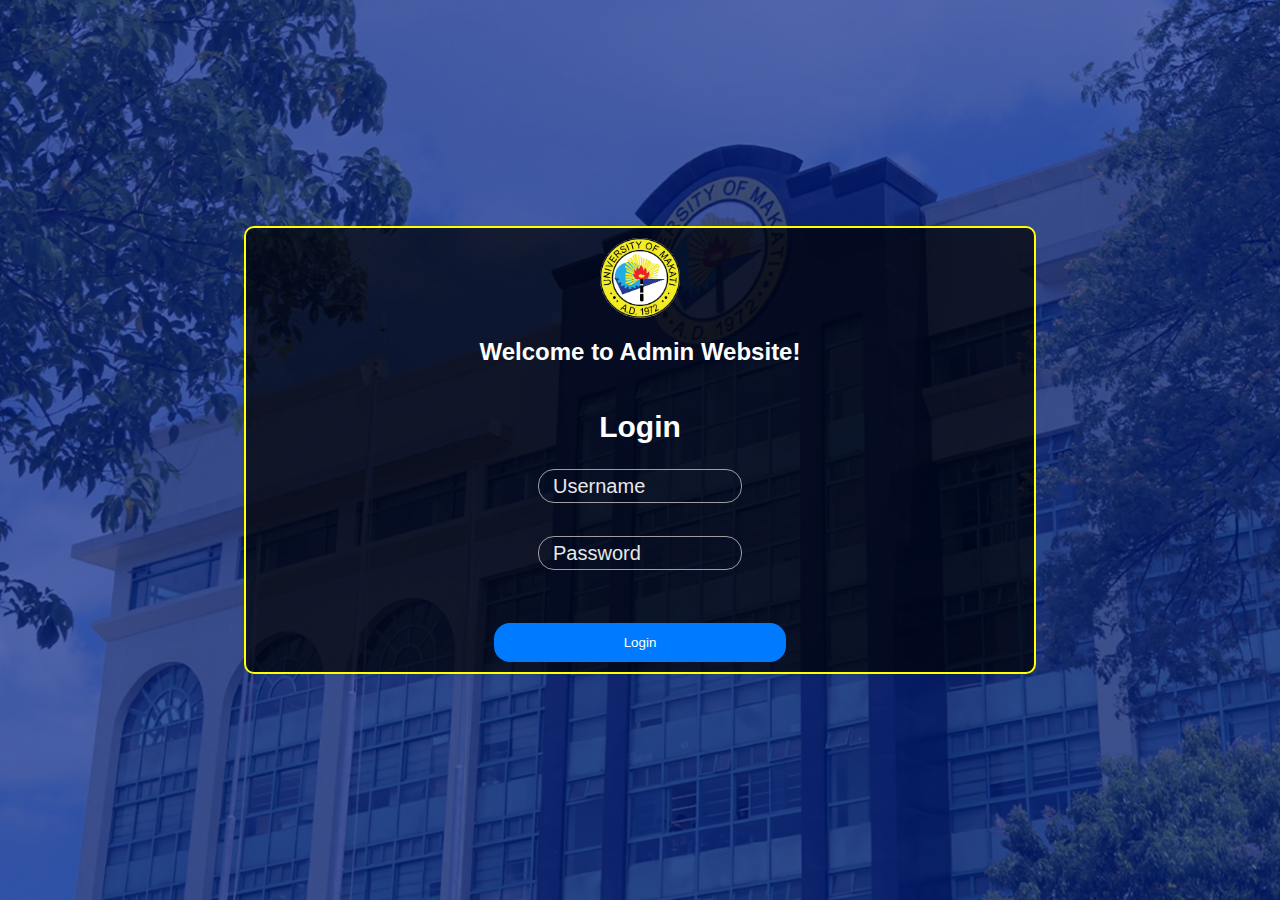
==== index.html @ a2ed8a98 "Add files via upload" ====
<!DOCTYPE html>
<html lang="en">
<head>
    <meta charset="UTF-8">
    <meta name="viewport" content="width=device-width, initial-scale=1.0">
    <title>Document</title>
    <link rel="stylesheet" href="b.css">
</head>
<body>
    <div class="container">
        <img src="Logo.png" alt="Logo">
        <div class="logo"><h2>Welcome to Admin Website!</h2></div>
        <form action="login.php" method="post">
            <div>
                <h2>Login</h2>
                <div class="input-group">
                    <input required type="text" name="username" autocomplete="off" class="input">
                    <label class="user-label">Username</label> <br>
                </div>
                <div class="input-group">
                    <input required type="password" name="password" autocomplete="off" class="password">
                    <label class="user-label">Password</label> <br>
                </div>
            </div>
            <button type="submit">Login</button>
        </form>
    </div>
</body>
</html>
---- b.css ----
body {
    background: url(Bk.png);
    background-repeat: none;
    background-size: cover;
    margin: 0;
    padding: 0;
    font-family: Arial, sans-serif;
    display: flex;
    justify-content: center;
    align-items: center;
    height: 100vh;
}

.container {
    display: flex;
    flex-direction: column;
    justify-content: center;
    align-items: center;
    border: 2px solid yellow;
    width: 60%;
    margin: 0 auto;
    padding: 20px;
    text-align: center;
    background-color: rgba(0, 0, 0, 0.7); 
    border-radius: 10px;
}
h2 {
    color: white;
}
img {
    max-width: 100%;
    height: auto;
    border-radius: 100%;
    height: 5em;
    width: 5em;
}

form {
    display: flex;
    flex-direction: column;
    align-items: center;
    justify-content: center;
    gap: 20px;
    color: white;
    text-align: center;
    font-size: 20px;
    padding: 0 20px;
    width: 100%;
    box-sizing: border-box;
}
.input-group {
    position: relative;
    margin: 20px;
    width: 100%; 
    display: flex;
    flex-direction: column;
    align-items: center; 
}

.input, .password {
    border: solid 1.5px #9e9e9e;
    border-radius: 1rem;
    background: none;
    padding: 1rem;
    font-size: 0.9rem;
    color: #f5f5f5;
    transition: border 150ms cubic-bezier(0.4,0,0.2,1);
    width: 100%; 
    box-sizing: border-box; 
}

.user-label {
    position: absolute;
    left: 15px;
    color: #e8e8e8;
    pointer-events: none;
    transform: translateY(1rem);
    transition: 150ms cubic-bezier(0.4,0,0.2,1);
}

.input:focus, .input:valid, .password:focus, .password:valid {
    outline: none;
    border: 1.5px solid #1a73e8;
}

.input:focus ~ .user-label, .input:valid ~ .user-label, .password:focus ~ .user-label, .password:valid ~ .user-label {
    transform: translateY(-1.5rem);
    font-size: 0.75rem;
    color: #1a73e8;
}

button {
    padding: 10px 20px;
    background-color: #007BFF;
    color: white;
    border: none;
    cursor: pointer;
    border-radius: 1rem;
}


@media (max-width: 600px) {
    body {
        flex-direction: column;
        justify-content: start;
    }
    .container {
        width: 89%;
        padding: 10px;
    }
    .input:focus ~ .user-label, .input:valid ~ .user-label, .password:focus ~ .user-label, .password:valid ~ .user-label {
        transform: translateY(-0.8rem);
    }
    h2 {
        font-size: 1.5em;
    }

    .input-group {
        margin: 10px 0; 
    }

    .input, .password {
        padding: 8px;
    }

    button {
        width: 100%;
        padding: 12px;
    }
    .user-label {
        top: -10px;
    }
    }


    @media (min-width: 768px) {
        .container {
            justify-content: start;
            width: 60%;
            padding: 10px;
        }
        .input:focus ~ .user-label, .input:valid ~ .user-label, .password:focus ~ .user-label, .password:valid ~ .user-label {
            transform: translateY(-0.9rem);
        }
        h2 {
            font-size: 1.5em;
        }
    
        .input-group {
            margin: 10px 0; 
        }
    
        .input, .password {
            padding: 8px;
        }
    
        button {
            width: 40%;
            padding: 12px;
        }
        .user-label {
            top: -10px;
        }
        }

        @media (max-width: 1024px) {        
            button {
                width: 40%;
                padding: 12px;
            }
        }
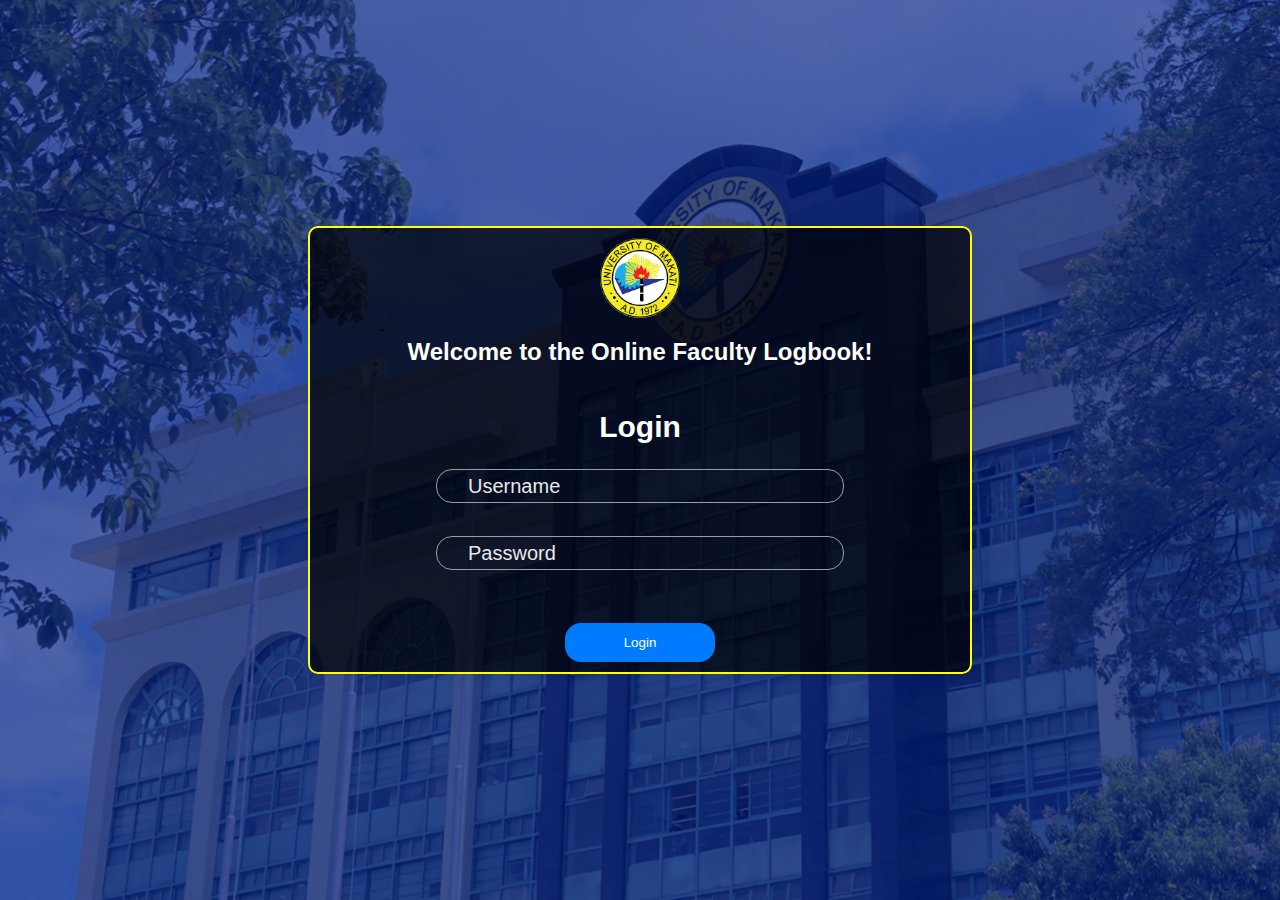
==== commit 466a3245: "Add files via upload" ====
--- a/index.html
+++ b/index.html
@@ -9,9 +9,9 @@
 <body>
     <div class="container">
         <img src="Logo.png" alt="Logo">
-        <div class="logo"><h2>Welcome to Admin Website!</h2></div>
-        <form action="login.php" method="post">
-            <div>
+        <div class="logo"><h2>Welcome to the Online Faculty Logbook!</h2></div>
+        <form action="index.html" method="post">
+            <div class="tae">
                 <h2>Login</h2>
                 <div class="input-group">
                     <input required type="text" name="username" autocomplete="off" class="input">
--- a/b.css
+++ b/b.css
@@ -168,4 +168,36 @@
                 width: 40%;
                 padding: 12px;
             }
-        }+        }
+
+        @media (min-width: 1024px) {
+            .container {
+                width: 50%;
+                padding: 10px;
+            }
+            .input:focus ~ .user-label, .input:valid ~ .user-label, .password:focus ~ .user-label, .password:valid ~ .user-label {
+                transform: translateY(-0.8rem);
+            }
+            h2 {
+                font-size: 1.5em;
+            }
+        
+            .input-group {
+                margin: 10px 0; 
+            }
+        
+            .input, .password {
+                padding: 8px;
+                width: 200%;
+                height: 150%;
+            }
+        
+            button {
+                width: 25%;
+                padding: 12px;
+            }
+            .user-label {
+                left:-70px;
+                top: -10px;
+            }
+            }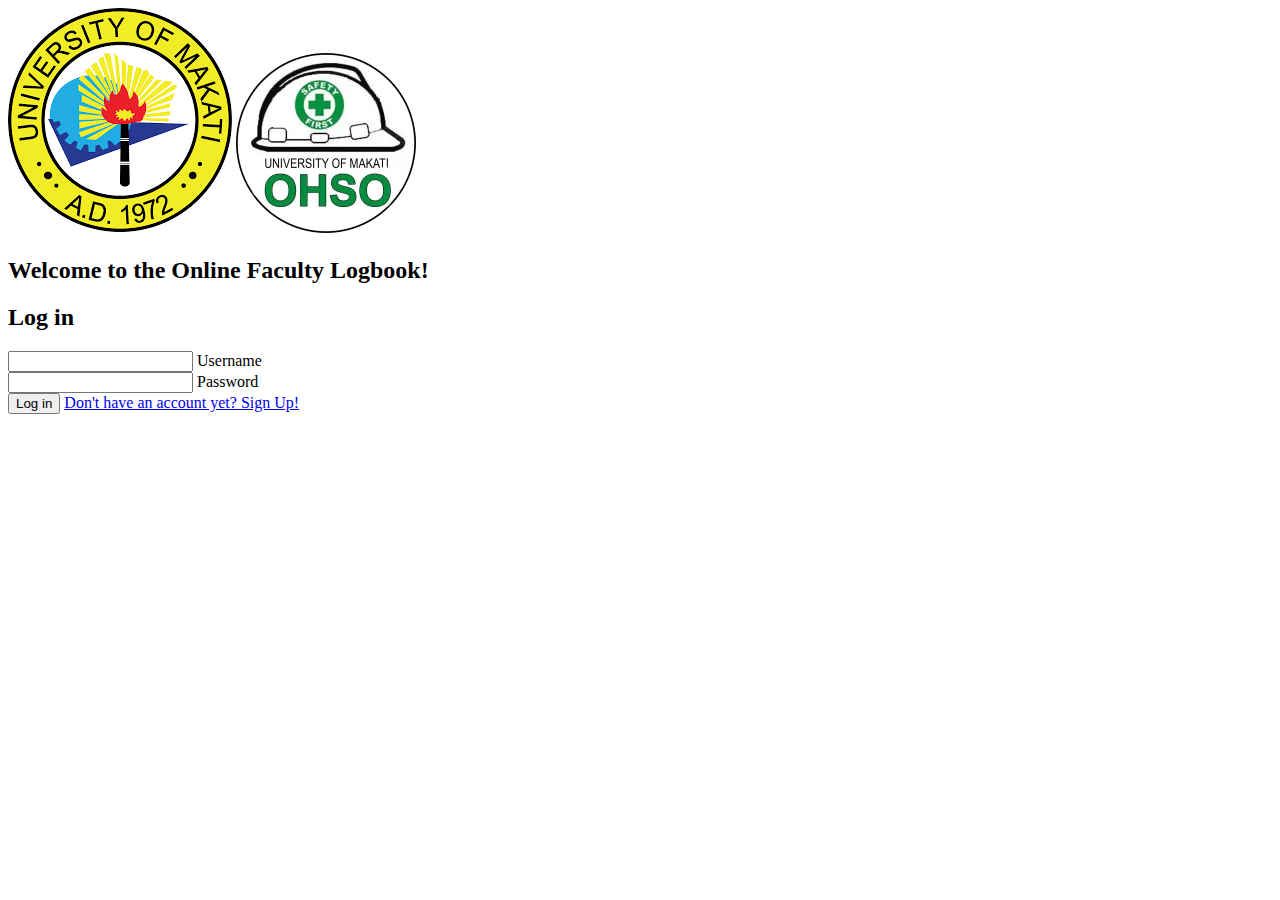
==== commit ab54c659: "Add files via upload" ====
--- a/index.html
+++ b/index.html
@@ -8,21 +8,23 @@
 </head>
 <body>
     <div class="container">
-        <img src="Logo.png" alt="Logo">
+        <div class="logo-container">
+            <img src="Logo.png" alt="Logo Umak">
+            <img src="OSHO-LOGO.webp" alt="Logo OHSO">
+        </div>
         <div class="logo"><h2>Welcome to the Online Faculty Logbook!</h2></div>
-        <form action="index.html" method="post">
-            <div class="tae">
-                <h2>Login</h2>
-                <div class="input-group">
-                    <input required type="text" name="username" autocomplete="off" class="input">
-                    <label class="user-label">Username</label> <br>
-                </div>
-                <div class="input-group">
-                    <input required type="password" name="password" autocomplete="off" class="password">
-                    <label class="user-label">Password</label> <br>
-                </div>
+        <form action="login.php" method="post">
+            <h2>Log in</h2>
+            <div class="input-group">
+                <input required type="text" name="username" autocomplete="off" class="input">
+                <label class="user-label">Username</label> <br>
             </div>
-            <button type="submit">Login</button>
+            <div class="input-group">
+                <input required type="password" name="password" autocomplete="off" class="password">
+                <label class="user-label">Password</label> <br>
+            </div>
+            <button type="submit">Log in</button>
+            <a class="signup" href="signup.html">Don't have an account yet? Sign Up!</a>
         </form>
     </div>
 </body>
